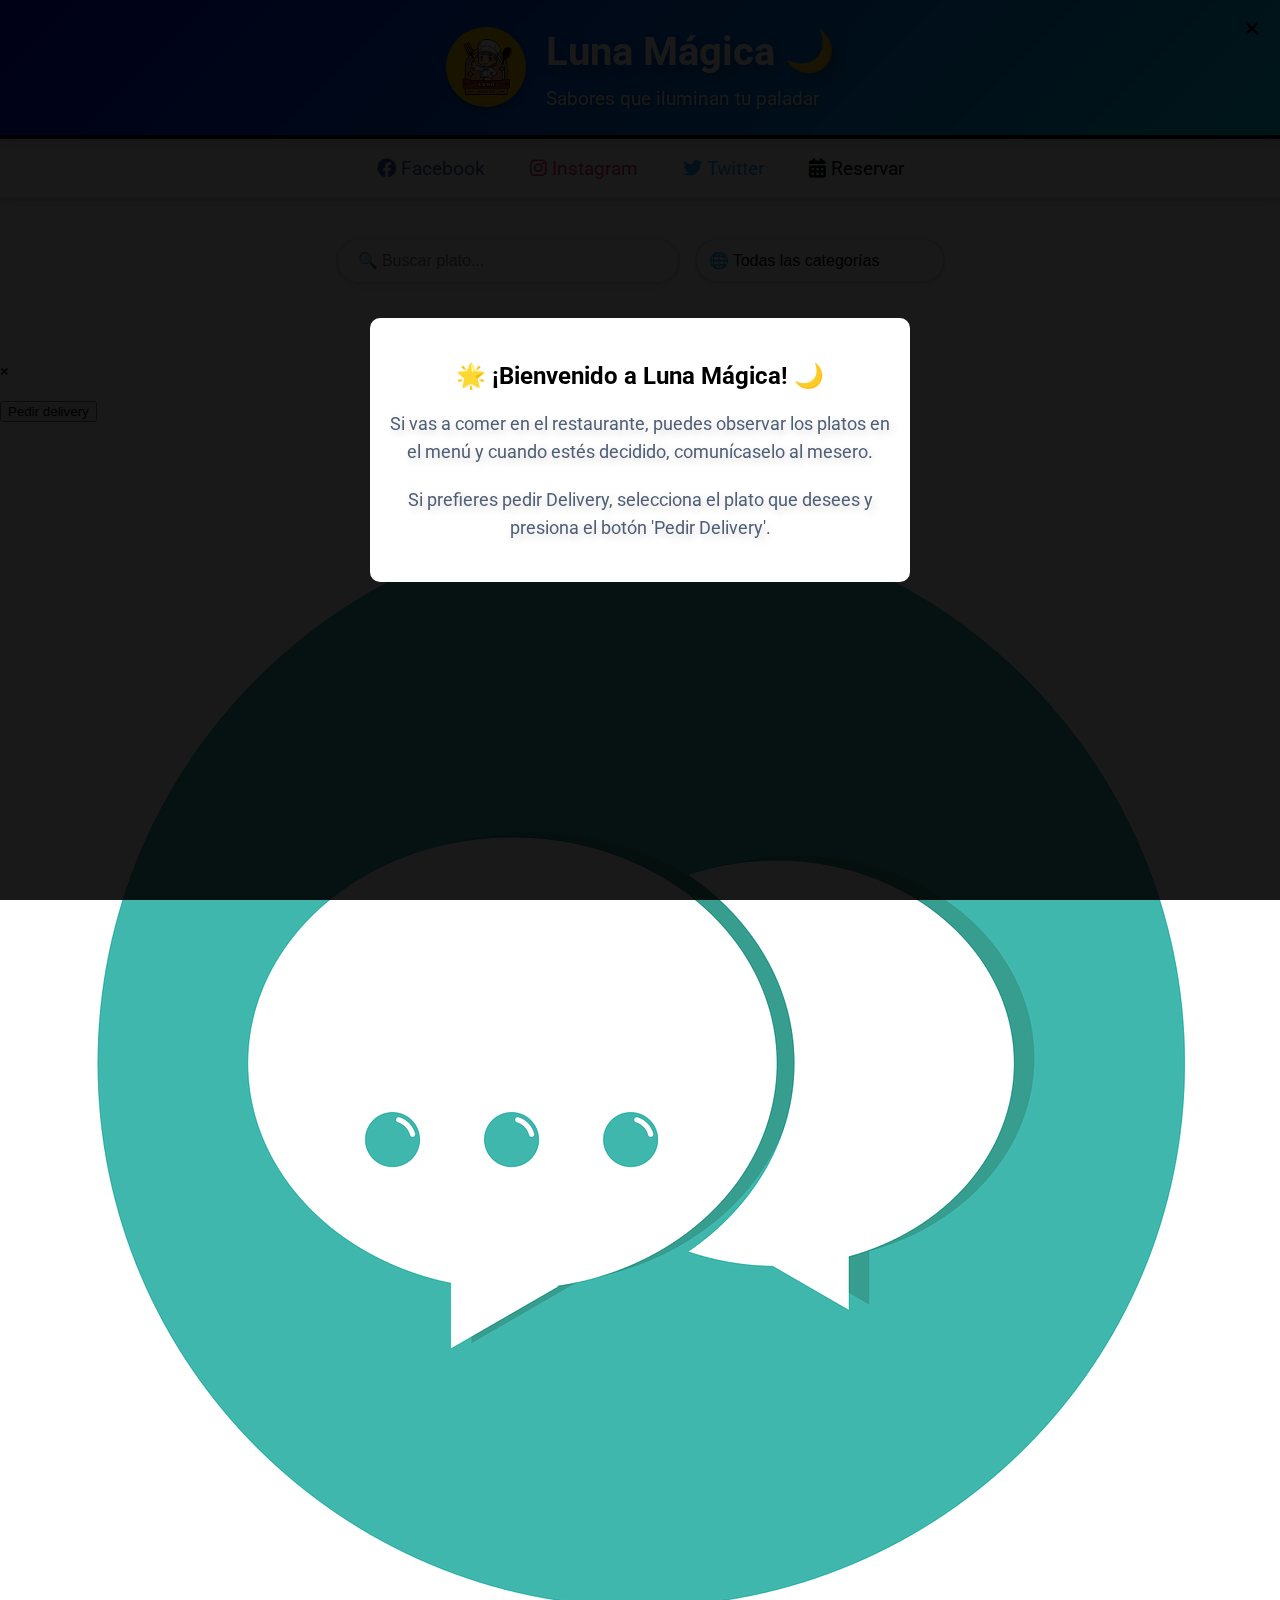
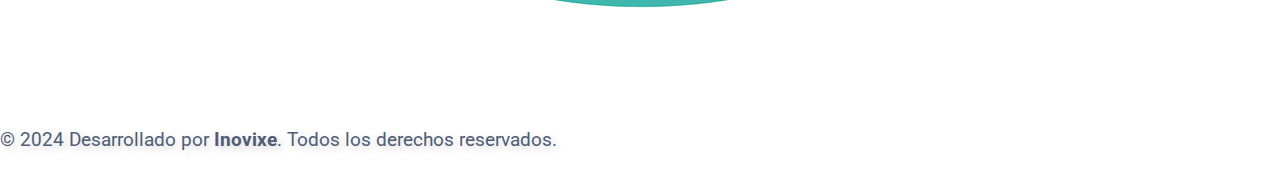
==== menu-delivery.html @ 4229c0de "Update menu-delivery.html" ====
<!DOCTYPE html>
<html lang="es">

<head>
    <meta charset="UTF-8">
    <meta name="viewport" content="width=device-width, initial-scale=1.0">
    <title>Menú del Restaurant</title>
    <link rel="stylesheet" href="styles.css">
    <link rel="icon" href="Imagenes/Red and Yellow Catering Flat Illustrative Food Place Logo (1).png" type="image/x-icon">
    <script src="https://cdn.jsdelivr.net/npm/tsparticles@2.0.0/tsparticles.bundle.min.js"></script>
    <link href="https://fonts.googleapis.com/css2?family=Roboto:wght@400;500;600;700&display=swap" rel="stylesheet">
    <link rel="stylesheet" href="https://cdnjs.cloudflare.com/ajax/libs/font-awesome/6.0.0-beta3/css/all.min.css">
    <meta http-equiv="Content-Language" content="es">

    <style>
        /* Estilos para el nuevo modal de bienvenida */
        #welcomeModal {
            display: none; /* Inicialmente oculto */
            position: fixed;
            top: 0;
            left: 0;
            width: 100%;
            height: 100%;
            background-color: rgba(0, 0, 0, 0.5); /* Fondo semitransparente */
            justify-content: center;
            align-items: center;
            z-index: 10000; /* Un valor alto para asegurarse de que no interfiera con otros modales */
        }

        .welcome-modal-content {
            background-color: white;
            padding: 20px;
            border-radius: 10px;
            text-align: center;
            width: 80%;
            max-width: 500px;
        }

        .welcome-modal-content h3 {
            font-size: 1.5em;
            margin-bottom: 20px;
        }

        .welcome-modal-content p {
            font-size: 1.1em;
        }

        .close-welcome-modal {
            font-size: 30px;
            cursor: pointer;
            position: absolute;
            top: 10px;
            right: 20px;
        }
    </style>
</head>

<body>

    <div id="loading-container" class="loading-container">
        <img src="Imagenes/Red and Yellow Catering Flat Illustrative Food Place Logo (1).png" alt="Cargando..." class="loading-logo">
        <p>Cargando el menú...</p>
    </div>
    
    <header class="header">
        <div class="header-content">
            <img src="Imagenes/Red and Yellow Catering Flat Illustrative Food Place Logo (1).png" alt="Logo Luna Mágica" class="logo">
            <div class="header-text">
                <h1>Luna Mágica 🌙</h1>
                <p>Sabores que iluminan tu paladar</p>
            </div>
        </div>
    </header>

    <nav class="menu">
        <div class="menu-links">
            <a href="#" target="_blank" class="facebook"><i class="fab fa-facebook"></i> Facebook</a>
            <a href="#" target="_blank" class="instagram"><i class="fab fa-instagram"></i> Instagram</a>
            <a href="#" target="_blank" class="twitter"><i class="fab fa-twitter"></i> Twitter</a>
            <a href="reserva.html" class="reserve"><i class="fas fa-calendar-alt"></i> Reservar</a>
        </div>
    </nav>

    <main>
        <section class="menu-container">
            <div class="filter-container">
                <input type="text" id="search" placeholder="🔍 Buscar plato..." class="search-box">
                <select id="category-filter-select" class="category-filter">
                    <option value="">🌐 Todas las categorías</option>
                    <option value="Entradas">🥗 Entradas</option>
                    <option value="Platos principales">🍝 Platos principales</option>
                    <option value="Postres">🍰 Postres</option>
                    <option value="Bebidas">🥤 Bebidas</option>
                </select>
            </div>
            <section id="menu" class="menu-items"></section>
        </section>
    </main>

    <!-- Modal de bienvenida (nuevo) -->
    <div id="welcomeModal" class="modal">
        <div class="welcome-modal-content">
            <span class="close-welcome-modal" id="close-welcome-modal">&times;</span>
            <h3>🌟 ¡Bienvenido a Luna Mágica! 🌙</h3>
            <p>Si vas a comer en el restaurante, puedes observar los platos en el menú y cuando estés decidido, comunícaselo al mesero.</p>
            <p>Si prefieres pedir Delivery, selecciona el plato que desees y presiona el botón 'Pedir Delivery'.</p>
        </div>
    </div>

    <div id="myModal" class="modal">
        <div class="modal-content">
            <span class="close">&times;</span>
            <img id="modal-img" src="" alt="">
            <h3 id="modal-title"></h3>
            <p id="modal-description"></p>
            <button id="orderButton" class="order-button">Pedir delivery</button>
        </div>
    </div>

    <div class="chat-btn" id="chat-btn" onclick="toggleChat()">
        <img src="Imagenes/chat-2389223_1280.png" alt="Chat" />
    </div>

    <div class="chat-container" id="chat-container" style="display: none;">
        <button class="close-btn" onclick="toggleChat()">X</button>
        <div class="chat-box" id="chat-box"></div>
        <div class="input-box">
            <input type="text" id="user-input" placeholder="Escribe un mensaje..." onkeydown="if(event.key === 'Enter'){sendMessage()}">
            <button onclick="sendMessage()">
                <i class="fas fa-paper-plane"></i>
            </button>
        </div>
    </div>

    <script>
        // Mostrar el modal de bienvenida después de que la página haya cargado
        window.onload = function() {
            const welcomeModal = document.getElementById("welcomeModal");
            const closeModal = document.getElementById("close-welcome-modal");

            // Mostrar el modal de bienvenida al cargar la página
            welcomeModal.style.display = "flex"; // Usamos 'flex' para centrarlo

            // Cerrar el modal cuando se hace clic en la X
            closeModal.onclick = function() {
                welcomeModal.style.display = "none";
            }

            // Cerrar el modal si se hace clic fuera del contenido
            window.onclick = function(event) {
                if (event.target === welcomeModal) {
                    welcomeModal.style.display = "none";
                }
            }
        };
    </script>

    <script src="menu.js" type="module"></script>
    <script src="script.js"></script>

    <footer class="footer-bottom">
        <p>© 2024 Desarrollado por <strong>Inovixe</strong>. Todos los derechos reservados.
            <a href="LICENSE.txt"></a>
        </p>
    </footer>
</body>

</html>
---- styles.css ----
/* Estilo general */
body {
  font-family: 'Roboto', sans-serif;
  margin: 0;
  padding: 0;
  background-color: #ffffff;
  color: rgb(0, 0, 0);
}


  
  /* Animaciones */
  @keyframes spin {
    0% { transform: rotate(0deg); }
    100% { transform: rotate(360deg); }
  }
  
  @keyframes fadeIn {
    from {
      opacity: 0;
    }
    to {
      opacity: 1;
    }
  }
  
  /* Estilo del contenedor del loader */
  .loading-container {
    position: fixed;
    top: 0;
    left: 0;
    right: 0;
    bottom: 0;
    display: flex;
    justify-content: center;
    align-items: center;
    background-color: rgba(0, 0, 0, 0.8);  
    z-index: 9999;  
    flex-direction: column;
  }
  
  .loading-logo {
    width: 100px;  
    height: auto;
    margin-bottom: 15px;
    animation: spin 2s infinite linear;  
  }
  
  .loading-container p {
    font-size: 18px;
    color: rgb(0, 0, 0);
    font-weight: bold;
    text-align: center;
  }
  
  #welcome-container {
    max-width: 900px;
    margin: 50px auto;
    padding: 30px;
    background-color: #ffffff;
    border-radius: 12px;
    box-shadow: 0 30px 70px rgba(0, 0, 0, 0.3); /* Sombra intensa */
    text-align: center;
    position: relative;
    background: linear-gradient(145deg, #ffffff, #f9f9f9);
    opacity: 0;
    transform: rotateY(90deg) translateZ(-500px); /* Empieza fuera de la vista, girado */
    animation: fadeInUp 1s ease-out forwards; /* Animaci�n de entrada */
  }
  
  /* Estilo para la descripci�n del negocio */
  .business-description {
    font-size: 1.1em; /* Tama�o de texto adecuado */
    color: #34495e; /* Color de texto que contraste bien con el fondo */
    margin-bottom: 20px; /* Espaciado inferior para que no se junte con el siguiente contenido */
    text-align: center; /* Centrar la descripci�n */
    line-height: 1.5; /* Mejor legibilidad */
    text-shadow: 2px 2px 8px rgba(0, 0, 0, 0.1); /* Sombra suave para el texto */
  }



/* Estilo para títulos dentro del contenedor de bienvenida */
#welcome-container h2 {
  font-size: 2.5rem; /* Tamaño de fuente más grande para títulos */
  color: #2980b9; /* Un color vibrante que contraste */
  margin-bottom: 20px;
  text-transform: uppercase; /* Para un toque de estilo moderno */
  font-weight: 600;
  letter-spacing: 2px; /* Aumenta el espaciado entre letras */
  text-shadow: 3px 3px 6px rgba(0, 0, 0, 0.15); /* Sombra suave para un toque elegante */
}

/* Agregar un efecto de hover sutil al contenedor de bienvenida */
#welcome-container:hover {
  transform: scale(1.05); /* Efecto de expansión al pasar el ratón */
  box-shadow: 0 40px 80px rgba(0, 0, 0, 0.2); /* Aumenta la sombra al pasar el ratón */
  transition: transform 0.3s ease, box-shadow 0.3s ease; /* Transición suave */
}

  
  
  /* Animaci�n de entrada con giro desde atr�s hacia adelante */
  @keyframes fadeInUp {
    0% {
        opacity: 0;
        transform: rotateY(90deg) translateZ(-500px); /* Empieza hacia atr�s y desplazado */
    }
    100% {
        opacity: 1;
        transform: rotateY(0) translateZ(0); /* Termina en la posici�n normal */
    }
  }
  
  h1, p {
      font-size: 1.2em;
      line-height: 1.6;
      color: #4f5d75;
      margin-bottom: 20px;
      text-shadow: 3px 3px 10px rgba(0, 0, 0, 0.2); /* Sombra mucho m�s marcada para los textos */
  }
  
  h1 {
      font-size: 2.5em;
      color: #2c3e50;
      text-shadow: 5px 5px 15px rgba(0, 0, 0, 0.4); /* Sombra mucho m�s intensa para el t�tulo */
  }
  
  p {
      font-size: 1.2em;
  }
  
  /* Estilos para los botones */
  .button-container {
      margin-top: 30px;
      display: flex;
      justify-content: center;
      gap: 25px;
  }
  
  .welcome-button {
      text-decoration: none;
      padding: 15px 30px;
      font-size: 1.2em;
      color: #fff;
      background-color: #001bb7;
      border-radius: 50px;
      transition: transform 0.3s ease, background-color 0.3s ease, box-shadow 0.3s ease;
      box-shadow: 0 15px 30px rgb(0, 0, 0); /* Sombra fuerte para los botones */
      font-weight: bold;
      position: relative;
  }
  
  .welcome-button:hover {
      background-color: #000000;
      transform: translateY(-6px);
      box-shadow: 0 25px 60px rgba(0, 0, 0, 0.5); /* Sombra m�s profunda y difusa al hacer hover */
  }
  
  .welcome-button:active {
      transform: translateY(3px); /* Efecto de presi�n al hacer clic */
      box-shadow: 0 12px 30px rgba(0, 0, 0, 0.4);
  }
  
  /* Descripci�n de los botones */
  .button-description {
      margin-top: 40px;
      background-color: #ecf0f1;
      padding: 20px;
      border-radius: 12px;
      font-size: 1.05em;
      color: #616161;
      text-shadow: 2px 2px 8px rgba(0, 0, 0, 0.1); /* Sombra m�s intensa en la descripci�n */
  }
  
  .button-description strong {
      color: #f39c12;
  }
  
  /* Estilos responsivos para dispositivos m�viles */
  @media (max-width: 768px) {
    #welcome-container {
        max-width: 85%; /* Reducir el ancho del contenedor en dispositivos m�viles */
    }
  
    h1 {
        font-size: 1.6em !important; /* Reducir el tama�o del t�tulo en dispositivos peque�os */
    }
  
    p {
        font-size: 0.9em !important;
    }
  
    .button-container {
        flex-direction: column;
        align-items: center;
        gap: 15px;
    }
  
    .welcome-button {
        width: 90%;
        padding: 12px;
        font-size: 1em;
    }
  
    .button-description {
        font-size: 0.85em !important;
        padding: 15px;
    }
  
    .button-description p {
        font-size: 0.9em !important;
    }
  
    .button-description strong {
        font-size: 1em !important;
    }
  
    .admin-button {
        font-size: 1.2em;
        padding: 10px 20px;
    }
  }
  
        
/* Estilo para el menú */
.menu {
  background-color: #ffffff;
  border-bottom: 2px solid #ccc;
  padding: 10px 20px;
  box-shadow: 0 4px 10px rgba(0, 0, 0, 0.1);
}

.menu-links {
  display: flex;
  justify-content: center;
  gap: 15px; /* Espacio reducido entre los elementos */
  font-size: 1.2rem;
  flex-wrap: nowrap; /* Asegura que todos los elementos se mantengan en una fila */
  align-items: center;
}

.menu-links a {
  text-decoration: none;
  padding: 8px 15px;  /* Reducción del padding */
  border-radius: 30px;
  transition: all 0.3s ease;
  white-space: nowrap;
}

/* Colores para los enlaces de redes sociales */
.menu-links a.facebook {
  color: #3b5998; /* Azul de Facebook */
}

.menu-links a.instagram {
  color: #E1306C; /* Rosa morado de Instagram */
}

.menu-links a.twitter {
  color: #1DA1F2; /* Azul de Twitter */
}

/* Color para el enlace de Reservar */
.menu-links a.reserve {
  color: #000000; /* Negro para Reservar */
}

/* Efecto hover y active con duración */
.menu-links a {
  transition: background 0.3s ease, color 0.3s ease;
}

.menu-links a:active {
  background-color: #000000;
  color: #ffffff;
  animation: resetLinkEffect 2s forwards;
}

@keyframes resetLinkEffect {
  0% {
    background-color: #000000;
    color: #ffffff;
  }
  100% {
    background-color: initial;
    color: initial;
  }
}


/* Media Query para pantallas pequeñas */
@media screen and (max-width: 768px) {
  .menu-links {
    gap: 5px; /* Espacio aún más pequeño entre los elementos */
    font-size: 0.9rem; /* Reducción de tamaño de fuente */
    justify-content: space-evenly; /* Asegura que los elementos tengan espacio uniforme */
  }

  .menu-links a {
    padding: 5px 10px; /* Menos padding en pantallas pequeñas */
    font-size: 0.8rem; /* Aumento de la reducción del tamaño de fuente */
  }
}

/* Encabezado rediseñado */
.header {
  display: flex;
  justify-content: center;
  align-items: center;
  padding: 20px;
  background: linear-gradient(135deg, #0008ea, #00d9ff);
  border-bottom: 4px solid #000000;
  box-shadow: 0 4px 15px rgba(0, 0, 0, 0.2);
  position: sticky;
  top: 0;
  z-index: 1000;
}

.header-content {
  display: flex;
  align-items: center;
  gap: 20px;
}

.logo {
  width: 80px;
  height: 80px;
  border-radius: 50%;
  box-shadow: 0 4px 10px rgba(0, 0, 0, 0.3);
}

.header-text h1 {
  font-size: 2.5rem;
  color: #ffffff;
  font-weight: 700;
  margin: 0;
}

.header-text p {
  color: #ffffff;
  font-size: 1.2rem;
  margin: 0;
  text-shadow: 1px 1px 3px rgba(0, 0, 0, 0.5);
}

/* Estilo para el contenedor del menú */
.menu-container {
  padding: 8px 20px;
  display: flex;
  flex-direction: column;
  gap: 8px;
}

.filter-container {
  display: flex;
  justify-content: center;
  gap: 20px;
}

.search-box, .category-filter {
  padding: 10px 15px;
  font-size: 1rem;
  border-radius: 25px;
  border: 2px solid #ccc;
  transition: all 0.3s ease;
}

.search-box:hover, .category-filter:hover {
  border-color: #6c5ce7;
}

.search-box:focus, .category-filter:focus {
  outline: none;
  border-color: #6c5ce7;
  box-shadow: 0 0 10px rgba(108, 92, 237, 0.5);
}

/* Estilo para los ítems del menú */
.menu-items {
  display: flex;
  flex-wrap: wrap;
  justify-content: center;
  gap: 20px;
  margin-top: 20px;
}

.menu-item {
  background-color: #ffffff;
  box-shadow: 0 4px 10px rgba(0, 0, 0, 0.1);
  border-radius: 10px;
  padding: 20px;
  text-align: center;
  width: 100%;
  max-width: 300px;
}

/* Media Query para pantallas pequeñas */
@media screen and (max-width: 768px) {
  .filter-container {
    flex-direction: column;
    gap: 10px;
  }

  .search-box, .category-filter {
    width: 90%;
    padding: 8px 12px;
    font-size: 0.9rem;
  }
}

@media screen and (max-width: 600px) {
  .header {
    padding: 15px;
  }

  .logo {
    width: 60px;
    height: 60px;
  }

  .header-text h1 {
    font-size: 2rem;
  }

  .header-text p {
    font-size: 1rem;
  }

  .search-box, .category-filter {
    width: 100%;
    padding: 7px 10px;
    font-size: 0.85rem;
  }
}


    
/* Estilo de la sección del menú */
.menu-section {
  width: 100vw; /* Asegura que ocupe todo el ancho del viewport */
  padding: 60px 30px;
  background: linear-gradient(135deg, #0008ea, #00d9ff);
  border-bottom: 4px solid #000000; /* Línea de color en lugar de la sombra */
  box-sizing: border-box;
  border-radius: 0px;
  transition: all 0.4s ease-in-out;
  overflow: hidden;
  animation: fadeIn 1s ease-out;
  position: relative;
  z-index: 10;
  text-align: center;
  margin-top: 0;
  margin-left: 0;
  margin-right: 0; /* Elimina los márgenes para abarcar todo el ancho */
}

/* Estilo para el t�tulo dentro de .menu-section */
.menu-section h2 {
  font-size: 2.5rem;
  color: #000000 !important;
  margin: 0;
  font-weight: 600;
  text-shadow: 2px 2px 5px rgba(0, 0, 0, 0.903);
}

/* Media query para pantallas más grandes (computadoras) */
@media (min-width: 768px) {
  #menu {
    display: grid; /* Usamos grid en lugar de flexbox */
    grid-template-columns: repeat(3, 1fr); /* 3 elementos por fila */
    gap: 20px; /* Espacio entre los ítems */
  }

  .menu-item {
    width: 100%; /* Los items ocupan todo el ancho disponible dentro de cada celda */
    display: block; /* Hace que cada item sea independiente */
    text-align: center;
    padding: 15px;
  }
}

     
    /* Contenedor de part�culas (fondo din�mico) */
    #particles-js {
      position: fixed;
      top: 0;
      left: 0;
      width: 100%;
      height: 100%;
      z-index: -1;
    }
    
/* Contenedor del filtro */
.filter-container {
  display: flex;
  justify-content: center;
  align-items: center;
  gap: 15px;
  margin-top: 30px;
  flex-wrap: wrap;
}

/* Contenedor del input de búsqueda con icono */
.search-wrapper {
  position: relative;
}

.search-box {
  padding: 12px 40px 12px 20px;
  font-size: 1rem;
  border-radius: 30px;
  border: 2px solid #ddd;
  width: 280px;
  background-color: #fff;
  transition: all 0.3s ease;
  box-shadow: 0 4px 10px rgba(0, 0, 0, 0.1);
}

.search-box:focus {
  outline: none;
  border-color: #6c5ce7;
  box-shadow: 0 0 10px rgba(108, 92, 237, 0.4);
}

.search-icon {
  position: absolute;
  right: 15px;
  top: 50%;
  transform: translateY(-50%);
  color: #6c5ce7;
  font-size: 1.2rem;
  cursor: pointer;
}

/* Estilo para el select con contenedor */
.select-wrapper {
  position: relative;
}

.category-filter {
  padding: 12px 40px 12px 12px;
  font-size: 1rem;
  border-radius: 30px;
  border: 2px solid #ddd;
  background-color: #fff;
  width: 250px;
  transition: all 0.3s ease;
  box-shadow: 0 4px 10px rgba(0, 0, 0, 0.1);
  appearance: none; /* Oculta la flecha nativa */
  cursor: pointer;
}

/* Añadir icono de dropdown (flecha hacia abajo) en la esquina derecha */
.category-filter::after {
  content: "▼";
  font-size: 1rem;
  color: #6c5ce7;
  position: absolute;
  right: 15px;
  top: 50%;
  transform: translateY(-50%);
  pointer-events: none;
}

.category-filter:hover,
.search-box:hover {
  border-color: #6c5ce7;
}

.category-filter:focus {
  outline: none;
  border-color: #6c5ce7;
  box-shadow: 0 0 10px rgba(108, 92, 237, 0.4);
}

/* Responsividad */
@media (max-width: 600px) {
  .filter-container {
    flex-direction: column;
  }

  .search-box,
  .category-filter {
    width: 90%;
  }
}



    /* Estilo para el contenedor principal de la secci�n del men� */
    .container {
      display: flex;
      flex-wrap: wrap;
      justify-content: center;
      padding: 20px;
    }
     

    
/* Contenedor principal de los items del menú */
.menu-item {
  background-color: #fff;
  box-shadow: 0 4px 12px #0085e3;
  border-radius: 10px;
  margin: 10px;
  padding: 15px;
  width: 100%;
  max-width: 300px;
  box-sizing: border-box;
  display: grid;
  grid-template-rows: auto 1fr auto;
  align-items: start;
  text-align: center;
  position: relative;
  font-family: 'Roboto', sans-serif;
  aspect-ratio: 1 / 1;
  border: 2px solid #000000;
}

  /* Asegurar que los contenedores se ajusten bien en pantallas grandes */
  @media screen and (min-width: 1024px) {
    /* Ajuste del ancho de cada contenedor y margen entre columnas */
    .menu-item {
      width: calc(33.33% - 60px);  /* Reducir el tamaño para permitir más separación */
      margin: 10px 30px;  /* Separar los items con 30px de margen horizontal */
    }
    
    /* Contenedor principal para los elementos de menú */
    .menu-container {
      display: flex;
      flex-wrap: wrap;   /* Para permitir el salto de línea y la alineación adecuada */
      justify-content: space-between;  /* Espacio uniforme entre columnas */
      gap: 50px 50px;   /* Aumentar el espacio entre las columnas */
    }
  }
  
  


 






/* Efecto de movimiento flotante */
@keyframes floating {
  0% {
    transform: translateY(0);
  }
  50% {
    transform: translateY(-10px);
  }
  100% {
    transform: translateY(0);
  }
}

h2 {
  font-family: 'Roboto', sans-serif;
  font-size: 2rem;
  color: rgb(0, 0, 0);
  animation: floating 2s ease-in-out infinite; /* Aplica la animación */
}


/* Imagen dentro del item del menú */
.menu-item img {
  width: 100%;
  height: auto;
  aspect-ratio: 1 / 1;
  object-fit: cover;
  border-radius: 10px;
  margin-bottom: 5px;
  box-shadow: 0 10px 30px rgba(0, 0, 0, 0.15);
  align-self: start;
}

/* Efecto hover en la imagen */
.menu-item:hover img {
  transform: scale(1.05);
}

/* Estilo para el nombre del plato */
.menu-item h5 {
  margin-bottom: 3px;
  font-size: 1.2rem;
  font-weight: bold;
  overflow: hidden;
  text-overflow: ellipsis;
  white-space: nowrap;
}

/* Estilo para el precio del plato (verde oscuro) */
.menu-item p {
  margin-top: 5px; 
  font-size: 1rem;
  color: #006400; 
}

/* Estilo y efecto hover para los botones */
.menu-item .pedido-button,
.read-more-button {
  font-size: 0.8rem;
  font-weight: bold;
  padding: 6px 12px;
  border-radius: 5px;
  cursor: pointer;
  width: 100%;
  transition: background-color 0.3s ease;
}

.menu-item .pedido-button {
  background-color: #00b60c;
  color: white;
  border: none;
}
 


.read-more-button {
  background-color: #007bff;
  color: white;
  border: none;
  margin-bottom: 10px;
}

.read-more-button:hover {
  background-color: #0056b3;
}


/* Media queries */

/* Para pantallas pequeñas (móviles) */
@media (max-width: 480px) {
  .menu-item h5 {
    font-size: 1rem;
    margin-bottom: 10px;
  }

  .menu-item p {
    font-size: 1rem;
    margin-top: 10px;
  }

  
  

  .menu-section h2 {
    font-size: 30px;
    margin: 20px;
    padding: 0;
  }

  
/* Ajustar filtros a columna en pantallas pequeñas */
.filter-container {
  flex-direction: column;
  gap: 10px;  /* Reducir el espacio entre los elementos */
}

#search, #category-filter-select {
  width: 100%;
  font-size: 16px;  /* Reducir el tamaño de la fuente */
  padding: 10px 12px;  /* Reducir el relleno */
}


/* Para pantallas medianas (tabletas y computadoras de escritorio) */
@media (min-width: 768px) {
  /* Diseño de menú */
  #menu {
    display: flex;
    flex-wrap: wrap;
    justify-content: space-between;
  }

  .menu-item {
    width: calc(48% - 10px);
    margin: 10px 0;
  }

  /* Estilos para el encabezado dentro del .menu-item */
  .menu-item h3 {
    font-size: 0.8em;
    color: black;
    white-space: nowrap;
    overflow: hidden;
    text-overflow: ellipsis;
  }

  /* Botones ajustados */
  .menu-item button {
    font-size: 0.75rem;
    padding: 6px;
    margin-top: 5px;
    align-self: end;
  }
}

/* Media query para pantallas más pequeñas */
@media (max-width: 768px) {
  #menu {
    display: flex;
    flex-wrap: wrap;
    justify-content: space-between;
  }

  .menu-item {
    width: calc(48% - 10px); /* Ajuste de la proporción de los ítems */
    margin: 10px 0;
    display: grid;
    grid-template-rows: auto 1fr auto;
    align-items: start;
    text-align: center;
  }

  /* Estilo para el encabezado h3 dentro del .menu-item */
  .menu-item h3 {
    white-space: nowrap;
    overflow: hidden;
    text-overflow: ellipsis;
    max-width: 100%;
    display: block;
    font-size: 0.8em;
    color: black; /* Cambiar el color del texto a negro */
  }

  .menu-item img {
    width: 100%;
    height: auto;
    aspect-ratio: 1 / 1;
    object-fit: cover;
    align-self: start;
    margin-bottom: 5px;
  }

  .menu-item p {
    font-size: 1rem;
    margin-bottom: 5px;
  }

  .menu-item button {
    font-size: 0.75rem;
    padding: 6px;
    margin-top: 5px;
    align-self: end;
  }
}


      /* Reset básico para márgenes y padding */
      * {
        margin: 0;
        padding: 0;
        box-sizing: border-box;
      }
      
    
    
/* Estilos mejorados para el modal */
.modal {
  display: none;
  position: fixed;
  z-index: 1050;
  left: 0;
  top: 50%;
  transform: translateY(-50%);
  width: 100%;
  height: 100%;
  background-color: rgba(0, 0, 0, 0.6);
  padding-top: 40px;
  opacity: 0;
  animation: modalFadeIn 0.5s forwards;
}

/* Fondo oscuro detrás del modal */
.modal-overlay {
  position: fixed;
  top: 0;
  left: 0;
  width: 100%;
  height: 100%;
  background-color: rgba(0, 0, 0, 0.8);
  z-index: 1040;
}

/* Animación de entrada y salida */
@keyframes modalFadeIn {
  0% {
    opacity: 0;
    transform: translateY(-30%);
  }
  100% {
    opacity: 1;
    transform: translateY(-50%);
  }
}

@keyframes modalFadeOut {
  0% {
    opacity: 1;
    transform: translateY(-50%);
  }
  100% {
    opacity: 0;
    transform: translateY(-30%);
  }
}

.modal-content {
  background-color: #ffffff;
  margin: 0 auto;
  padding: 25px;
  border-radius: 12px;
  text-align: center;
  position: relative;
  width: 80%;
  max-width: 600px;
  box-shadow: 0 10px 30px rgba(0, 0, 0, 0.3);
  overflow: hidden;
  animation: scaleIn 0.3s ease-out;
}

@keyframes scaleIn {
  from {
    transform: scale(0.8);
    opacity: 0;
  }
  to {
    transform: scale(1);
    opacity: 1;
  }
}

@keyframes scaleOut {
  from {
    transform: scale(1);
    opacity: 1;
  }
  to {
    transform: scale(0.8);
    opacity: 0;
  }
}

/* Botón de cierre con mejor diseño */
.close {
  position: absolute;
  top: 10px;
  right: 10px;
  width: 32px;
  height: 32px;
  background-color: #ff5e57;
  color: white;
  font-size: 22px;
  font-weight: bold;
  border: none;
  border-radius: 50%;
  display: flex;
  justify-content: center;
  align-items: center;
  cursor: pointer;
  box-shadow: 0 4px 8px rgba(0, 0, 0, 0.2);
  transition: transform 0.3s ease, background-color 0.3s ease;
}

.close:hover {
  background-color: #ff3b30;
  transform: scale(1.1);
}

.modal img {
  width: 100%;
  max-width: 300px;
  border-radius: 12px;
  margin-bottom: 20px;
}

.modal h3 {
  margin-top: 0;
  font-size: 1.4rem;
  color: black;
  margin-bottom: 10px;
}

.modal p {
  font-size: 1rem;
  color: #555;
  margin-bottom: 15px;
}

/* Botón de acción mejorado */
.order-button {
  background: linear-gradient(135deg, #28a745, #218838);
  color: white;
  font-size: 1rem;
  font-weight: bold;
  padding: 12px 20px;
  border: none;
  border-radius: 8px;
  cursor: pointer;
  width: 100%;
  transition: all 0.3s ease;
}

.order-button:hover {
  background: linear-gradient(135deg, #218838, #1e7e34);
  transform: scale(1.05);
  box-shadow: 0 6px 12px rgba(0, 0, 0, 0.2);
}

/* Estilos para dispositivos móviles */
@media (max-width: 768px) {
  .modal {
    padding-top: 60px;
    transform: translateY(-50%);
  }
  .modal-content {
    padding: 20px;
    width: 90%;
  }
  .order-button {
    padding: 10px 18px;
    font-size: 0.9rem;
    margin-top: 10px;
  }
  .modal img {
    max-width: 250px;
  }
  .modal h3 {
    font-size: 1.3rem;
  }
  .modal p {
    font-size: 1rem;
  }
}


/* Botón flotante que abre el chat */
.chat-btn {
  position: fixed;
  bottom: 20px;
  right: 20px;
  width: 60px;
  height: 60px;
  background: linear-gradient(135deg, #007acc, #005bb5);
  border-radius: 50%;
  box-shadow: 0 6px 12px rgba(0, 0, 0, 0.3);
  cursor: pointer;
  z-index: 15;
  display: flex;
  justify-content: center;
  align-items: center;
  transition: transform 0.3s ease, box-shadow 0.3s ease;
}

.chat-btn img {
  width: 100%;
  height: 100%;
  object-fit: cover;
  border-radius: 50%;
  transition: transform 0.3s ease;
}

.chat-btn:hover {
  transform: scale(1.15);
  box-shadow: 0 8px 16px rgba(0, 0, 0, 0.3);
}

.chat-btn:hover img {
  transform: scale(1.05);
}

/* Botón de cerrar */
.close-btn {
  position: absolute;
  top: 12px;
  right: 12px;
  font-size: 18px;
  color: white;
  background: linear-gradient(135deg, #ff5e57, #d63031);
  border: none;
  border-radius: 50%;
  width: 36px;
  height: 36px;
  display: flex;
  justify-content: center;
  align-items: center;
  cursor: pointer;
  box-shadow: 0 4px 10px rgba(0, 0, 0, 0.2);
  transition: all 0.3s ease;
}

.close-btn:hover {
  background: #ff3b30;
  transform: scale(1.1);
}

.close-btn:active {
  transform: scale(0.95);
}

/* Contenedor general del chat */
.chat-container {
  display: none;
  position: fixed;
  bottom: 20px;
  right: 20px;
  width: 360px;
  height: 500px;
  background: white;
  border-radius: 16px;
  box-shadow: 0 10px 25px rgba(0, 0, 0, 0.3);
  overflow: hidden;
  display: flex;
  flex-direction: column;
  animation: fadeIn 0.3s ease-in-out;
}

@keyframes fadeIn {
  from { opacity: 0; transform: translateY(20px); }
  to { opacity: 1; transform: translateY(0); }
}

/* Contenedor de los mensajes */
.chat-box {
  flex: 1;
  padding: 15px;
  background: #f5f5f5;
  overflow-y: auto;
  border-radius: 12px;
  display: flex;
  flex-direction: column;
  gap: 10px;
}

.message {
  padding: 12px;
  border-radius: 12px;
  font-size: 15px;
  line-height: 1.5;
  word-wrap: break-word;
  max-width: 80%;
  box-shadow: 0 2px 8px rgba(0, 0, 0, 0.1);
}

.bot-message {
  background: linear-gradient(135deg, #e3f2fd, #bbdefb);
  color: #202124;
  align-self: flex-start;
}

.user-message {
  background: linear-gradient(135deg, #0066cc, #004ba0);
  color: white;
  align-self: flex-end;
}

/* Contenedor de los botones de opciones */
.options-container {
  display: flex;
  flex-direction: column;
  margin-top: 10px;
  gap: 8px;
}

/* Estilo para los botones de opciones */
.option-button {
  background: linear-gradient(135deg, #e0f7fa, #80deea);
  color: #00796b;
  border: none;
  padding: 12px;
  border-radius: 8px;
  cursor: pointer;
  font-size: 14px;
  text-align: center;
  box-shadow: 0 4px 8px rgba(0, 0, 0, 0.1);
  transition: background 0.3s ease, transform 0.2s ease;
}
.option-button {
  transition: background 0.3s ease, transform 0.2s ease;
}

.option-button:active {
  background: linear-gradient(135deg, #00796b, #004d40);
  color: #ffffff;
  transform: translateY(-2px);
  animation: resetEffect 2s forwards;
}

@keyframes resetEffect {
  0% {
    background: linear-gradient(135deg, #00796b, #004d40);
    color: #ffffff;
    transform: translateY(-2px);
  }
  100% {
    background: initial;
    color: initial;
    transform: translateY(0);
  }
}



/* Caja de entrada del usuario */
.input-box {
  display: flex;
  align-items: center;
  margin-top: 10px;
  width: 100%;
  gap: 10px;
  padding: 10px;
  background: white;
}

#user-input {
  flex-grow: 1;
  padding: 12px;
  border-radius: 20px;
  border: 1px solid #cccccc;
  font-size: 15px;
  background: #ffffff;
  box-shadow: inset 0 2px 4px rgba(0, 0, 0, 0.05);
}

#send-btn {
  background: linear-gradient(135deg, #0066cc, #004ba0);
  color: white;
  width: 44px;
  height: 44px;
  border: none;
  border-radius: 50%;
  cursor: pointer;
  font-size: 18px;
  display: flex;
  justify-content: center;
  align-items: center;
  box-shadow: 0 4px 10px rgba(0, 0, 0, 0.1);
  transition: background 0.3s ease, transform 0.2s ease;
}

#send-btn:hover {
  background: #0056b3;
  transform: scale(1.1);
}

@media (max-width: 768px) {
  .chat-container {
    width: 90%;
    height: 400px;
    padding: 16px;
  }

  .close-btn {
    top: 8px;
    right: 8px;
    font-size: 16px;
    width: 28px;
    height: 28px;
  }

  #send-btn {
    width: 40px;
    height: 40px;
    font-size: 16px;
  }

  .chat-box {
    padding: 10px;
  }
}



  
/* Estilo del contenedor del formulario */
.order-form {
  max-width: 400px;  
  margin: 40px auto;  
  padding: 25px;
  background-color: #ffffff;
  border-radius: 15px;
  box-shadow: 0 6px 20px rgba(0, 0, 0, 0.15);
  transition: all 0.4s ease;
}

/* Efecto hover para el contenedor */
.order-form:hover {
  box-shadow: 0 8px 30px rgba(0, 0, 0, 0.2);
  transform: translateY(-5px);
}

/* T�tulo del formulario */
h3 {
  text-align: center;
  color: #1a237e;
  font-size: 24px;  
  margin-bottom: 20px;
  font-weight: 700;
  letter-spacing: 0.8px;
}

/* Estilo de los campos del formulario */
form {
  display: flex;
  flex-direction: column;
  gap: 18px;  
}

/* Estilo de las etiquetas */
label {
  font-size: 14px;
  color: #37474f;
  margin-bottom: 6px;
  font-weight: 600;
}

/* Estilo de los campos de texto */
input[type="text"],
input[type="number"] {
  padding: 12px;
  font-size: 15px;
  border: 1px solid #cfd8dc;
  border-radius: 10px;
  outline: none;
  background-color: #f3f6f9;
  transition: border 0.3s ease, box-shadow 0.3s ease;
}

/* Estilo cuando los campos de texto tienen foco */
input[type="text"]:focus,
input[type="number"]:focus {
  border-color: #3f51b5;
  box-shadow: 0 0 8px rgba(63, 81, 181, 0.5);
}

/* Estilo del texto para mostrar el total */
p {
  font-size: 18px;  
  font-weight: bold;
  color: #37474f;
  text-align: center;
  margin-top: 16px;
}

/* Estilo del bot�n en el formulario */
.order-form button {
  padding: 15px 20px;
  background-color: #3f51b5;
  color: #ffffff;
  border: none;
  border-radius: 12px;
  cursor: pointer;
  font-size: 16px;
  font-weight: 600;
  text-transform: uppercase;
  transition: background-color 0.3s ease, transform 0.3s ease;
  width: 100%;  
  box-sizing: border-box;
}

/* Efecto hover para el bot�n de enviar */
.order-form button:hover {
  background-color: #ff7043;
  transform: translateY(-3px);
}

/* Estilo cuando el input est� deshabilitado */
input:disabled {
  background-color: #eceff1;
  cursor: not-allowed;
}

/* Estilo del input de n�mero */
input[type="number"] {
  width: 80px;  
  text-align: center;
}

/* Animaci�n de entrada del formulario */
.order-form {
  animation: fadeIn 0.5s ease-in-out;
}

@keyframes fadeIn {
  from {
    opacity: 0;
    transform: translateY(20px);
  }
  to {
    opacity: 1;
    transform: translateY(0);
  }
}

/* Ajustes responsivos exclusivos para celulares (pantallas de 768px o menos) */
@media (max-width: 768px) and (orientation: portrait) {
  .order-form {
    max-width: 95%;
    padding: 20px;
  }

  h3 {
    font-size: 20px;
  }

  input[type="text"],
  input[type="number"] {
    font-size: 14px;
    padding: 10px;
  }

  .order-form button {
    font-size: 14px;
    padding: 12px;
  }

  /* Espaciado m�s compacto */
  form {
    gap: 12px;
  }
}

@media (max-width: 480px) {
  .order-form {
    padding: 16px;
    border-radius: 10px;
  }

  h3 {
    font-size: 18px;
  }

  input[type="text"],
  input[type="number"] {
    font-size: 13px;
    padding: 8px;
  }

  .order-form button {
    font-size: 13px;
    padding: 10px;
  }
}


/* Estilo general para el contenedor del administrador */
#admin-section {
    max-width: 1200px;
    margin: 2rem auto;
    background: #fff;
    border-radius: 10px;
    box-shadow: 0 4px 6px rgba(0, 0, 0, 0.1);
    overflow: hidden;
    padding: 1rem 2rem;
}

h3, h4 {
    text-align: center;
    color: #4a90e2;
}

/* Form Styles */
form {
    display: flex;
    flex-wrap: wrap;
    gap: 1rem;
    margin-bottom: 2rem;
}

form input, form select, form textarea, form button {
    font-family: 'Roboto', sans-serif;
}

form input, form select, form textarea {
    flex: 1 1 calc(50% - 1rem);
    padding: 0.8rem;
    border: 1px solid #ddd;
    border-radius: 5px;
    background: #f9f9f9;
    transition: border-color 0.3s ease;
}

form input:focus, form select:focus, form textarea:focus {
    border-color: #4a90e2;
    background: #fff;
    outline: none;
}

form textarea {
    flex: 1 1 100%;
    resize: none;
    height: 100px;
}

form button {
    flex: 1 1 100%;
    padding: 0.8rem;
    background: #4a90e2;
    color: #fff;
    border: none;
    border-radius: 5px;
    cursor: pointer;
    transition: background-color 0.3s ease;
}

form button:hover {
    background: #357ab8;
}

/* ----------------------------------------
   Estilos para los platos disponibles
   ---------------------------------------- */

/* Contenedor de platos disponibles */
#available-dishes {
    max-width: 1200px;
    margin: 2rem auto;
    padding: 2rem;
    background-color: #fff;
    border-radius: 12px;
    box-shadow: 0 4px 6px rgba(0, 0, 0, 0.1);
}

/* Estilo de la lista de platos */
#menu-list {
    display: grid;
    grid-template-columns: repeat(3, 1fr); /* 3 columnas para pantallas grandes */
    gap: 1.5rem; /* Espacio entre las tarjetas */
    justify-content: center; /* Centra las tarjetas */
    padding: 1rem 0;
}

.dish-card {
    background: #fff;
    border-radius: 10px;
    box-shadow: 0 4px 6px rgba(0, 0, 0, 0.1);
    overflow: hidden;
    padding: 1rem;
    display: flex;
    flex-direction: column;
    justify-content: space-between;
    transition: transform 0.3s ease, box-shadow 0.3s ease;
    text-align: center; /* Centra los textos */
    min-height: 320px; /* Ajusta la altura m�nima para las tarjetas */
    width: 100%; /* Asegura que las tarjetas tomen el ancho completo */
    max-width: 400px; /* Limita el ancho m�ximo de las tarjetas */
    margin: 0 auto; /* Centra las tarjetas */
}

.dish-card:hover {
    transform: translateY(-5px);
    box-shadow: 0 6px 8px rgba(0, 0, 0, 0.15);
}

.dish-card img {
    width: 100%;
    height: 220px; /* Ajusta la altura de la imagen */
    object-fit: cover; /* Mantiene las proporciones de la imagen */
    border-radius: 10px;
    margin-bottom: 0.8rem; /* Reduce el espacio entre la imagen y el t�tulo */
}

.dish-card h5 {
    margin: 0 0 0.3rem; /* Reduce el espacio entre el t�tulo y la descripci�n */
    color: #333;
    font-size: 1.1rem; /* Ajusta el tama�o del t�tulo */
    font-weight: 600;
}

.dish-card p {
    margin: 0.3rem 0;
    font-size: 1rem; /* Ajusta el tama�o del texto */
    color: #666;
}

/* Bot�n dentro de la tarjeta de plato */
.dish-card button {
    margin-top: 0.5rem; /* Reduce el espacio entre la descripci�n y el bot�n */
    padding: 0.6rem; /* Ajuste para el bot�n */
    background: #e74c3c;
    color: #fff;
    border: none;
    border-radius: 5px;
    cursor: pointer;
    transition: background-color 0.3s ease;
    font-size: 0.9rem; /* Ajusta el tama�o del texto en el bot�n */
    font-weight: 600;
}

.dish-card button:hover {
    background: #c0392b;
}

/* ----------------------------------------
   SOLO PARA ADMINISTRADOR
   ---------------------------------------- */

/* Ocultar categor�a y descripci�n en el administrador */
.admin .dish-card p, .admin .dish-card h6 {
    display: none;
}

/* ----------------------------------------
   Responsive Design
   ---------------------------------------- */

/* Para pantallas medianas y grandes, se muestran 3 columnas */
@media (min-width: 769px) {
    #menu-list {
        grid-template-columns: repeat(3, 1fr); /* 3 columnas */
    }
}

/* Para pantallas peque�as (celulares), se muestran 2 columnas y la imagen se ajusta para verse completa */
@media (max-width: 768px) {
    #menu-list {
        grid-template-columns: repeat(2, 1fr); /* 2 columnas */
    }

    .dish-card {
        min-height: 250px; /* Ajusta la altura m�nima de las tarjetas */
        max-width: 90%; /* Limita el tama�o de la tarjeta */
    }

    .dish-card img {
        height: 180px; /* Reduce la altura de la imagen para dispositivos m�viles */
        object-fit: contain; /* Asegura que la imagen se vea completa sin recorte */
    }

    .dish-card h5 {
        margin: 0 0 0.2rem; /* Reduce m�s el espacio entre el t�tulo y la descripci�n */
    }

    .dish-card p {
        font-size: 0.9rem; /* Ajusta el tama�o del texto */
    }

    .dish-card button {
        padding: 0.5rem; /* Menos padding para el bot�n */
        font-size: 0.8rem; /* Reducir el tama�o del texto del bot�n */
    }

    form input, form select, form textarea {
        flex: 1 1 100%;
    }

    form button {
        flex: 1 1 100%;
    }
}

/* Ajustes en dispositivos m�viles peque�os */
@media (max-width: 480px) {
    #menu-list {
        grid-template-columns: 1fr; /* 1 columna */
    }

    .dish-card {
        min-height: 220px;
        max-width: 100%;
    }

    .dish-card img {
        height: 150px; /* Ajusta la altura de la imagen */
    }

    .dish-card h5 {
        font-size: 1rem; /* Ajusta el tama�o del t�tulo */
    }

    .dish-card button {
        padding: 0.4rem; /* Bot�n m�s compacto */
        font-size: 0.75rem;
    }
}

     
#logout-btn {
  background-color: #ff4d4d; /* Rojo para indicar el cierre de sesión */
  color: white;
  font-size: 1rem;
  padding: 12px 24px;
  border: none;
  border-radius: 5px;
  cursor: pointer;
  font-weight: bold;
  transition: background-color 0.3s ease, transform 0.3s ease;
  width: 200px; /* Ancho del botón */
  margin: 20px auto; /* Centramos el botón */
  display: block; /* Para que se vea como un bloque */
}

/* Efecto hover para el botón */
#logout-btn:hover {
  background-color: #ff1a1a; /* Rojo más oscuro al hacer hover */
  transform: translateY(-3px); /* Hace que el botón "salga" un poco hacia arriba */
}

/* Efecto focus (cuando se hace clic o se enfoca el botón) */
#logout-btn:focus {
  outline: none; /* Elimina el borde por defecto al hacer clic */
  box-shadow: 0 0 10px rgba(255, 77, 77, 0.8); /* Agrega un resplandor suave */
}
    
  
  .footer-bottom {
    margin-top: auto; /* Asegura que el footer empuje hacia abajo */
    background-color: #282c34; /* Fondo oscuro moderno */
    color: #ffffff !important; /* Fuerza el color blanco para todo el texto dentro del footer */
    text-align: center; /* Centrar el texto */
    padding: 20px 10px; /* Espaciado interno */
    font-size: 14px; /* Tama�o de fuente peque�o pero legible */
    font-family: 'Arial', sans-serif; /* Fuente limpia y profesional */
    border-top: 3px solid #0011ff; /* L�nea decorativa superior */
  }
  
  .footer-bottom p {
    margin: 0; /* Elimina m�rgenes del p�rrafo */
    line-height: 1.6; /* Altura de l�nea para mayor legibilidad */
    color: inherit; /* Asegura que herede el color del padre (.footer-bottom) */
  }
  
  .footer-bottom p strong {
    color: #00e1ff; /* Aplica color blanco al texto en negrita */
  }
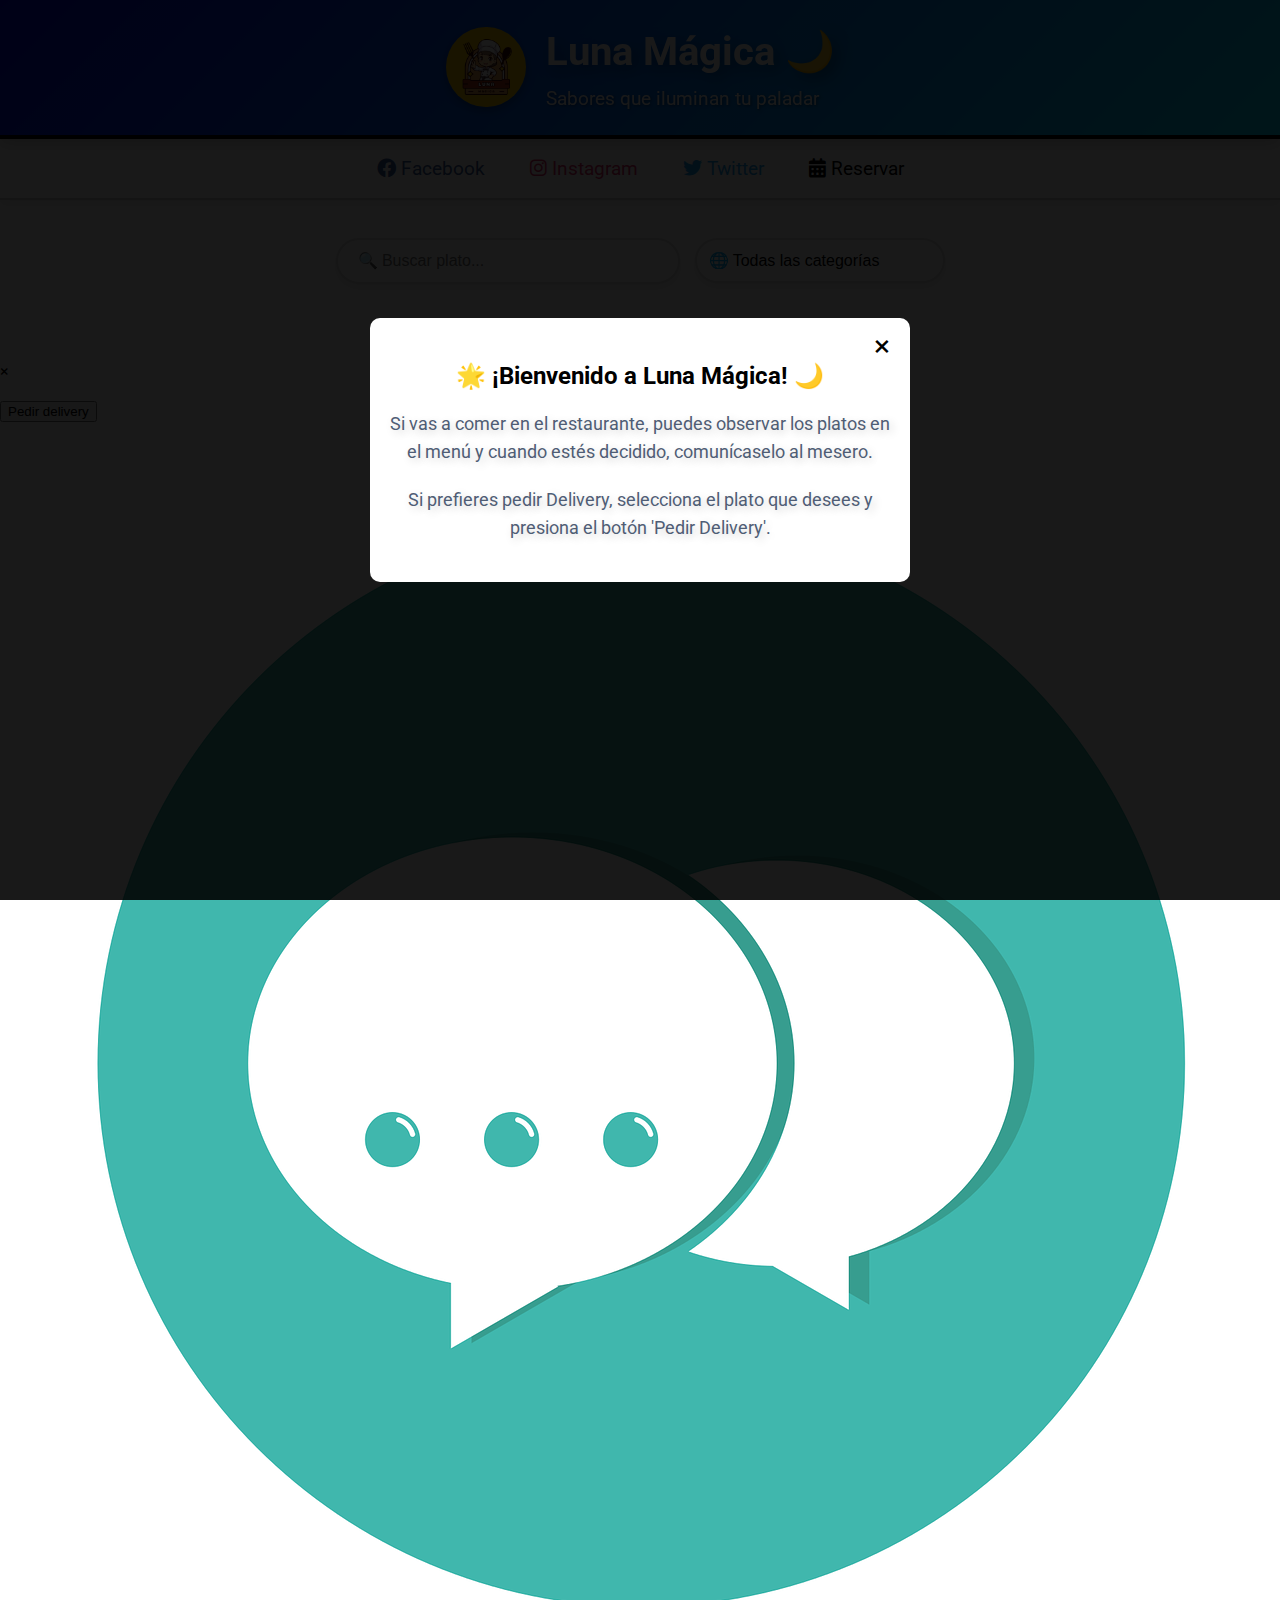
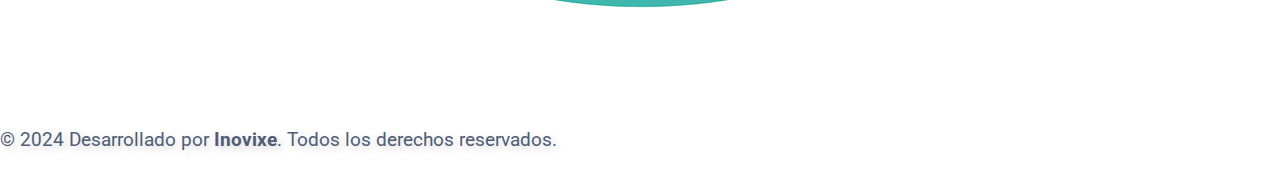
==== commit de08957e: "Update menu-delivery.html" ====
--- a/menu-delivery.html
+++ b/menu-delivery.html
@@ -13,45 +13,51 @@
     <meta http-equiv="Content-Language" content="es">
 
     <style>
-        /* Estilos para el nuevo modal de bienvenida */
-        #welcomeModal {
-            display: none; /* Inicialmente oculto */
-            position: fixed;
-            top: 0;
-            left: 0;
-            width: 100%;
-            height: 100%;
-            background-color: rgba(0, 0, 0, 0.5); /* Fondo semitransparente */
-            justify-content: center;
-            align-items: center;
-            z-index: 10000; /* Un valor alto para asegurarse de que no interfiera con otros modales */
-        }
+       /* Estilos para el nuevo modal de bienvenida */
+#welcomeModal {
+    display: none; /* Inicialmente oculto */
+    position: fixed;
+    top: 0;
+    left: 0;
+    width: 100%;
+    height: 100%;
+    background-color: rgba(0, 0, 0, 0.5); /* Fondo semitransparente */
+    justify-content: center;
+    align-items: center;
+    z-index: 10000; /* Un valor alto para asegurarse de que no interfiera con otros modales */
+    display: flex; /* Flexbox para centrar */
+    flex-direction: column; /* Centra verticalmente el contenido */
+    align-items: center; /* Centra horizontalmente el contenido */
+}
 
-        .welcome-modal-content {
-            background-color: white;
-            padding: 20px;
-            border-radius: 10px;
-            text-align: center;
-            width: 80%;
-            max-width: 500px;
-        }
+/* Contenido del modal */
+.welcome-modal-content {
+    background-color: white;
+    padding: 20px;
+    border-radius: 10px;
+    text-align: center;
+    width: 80%;
+    max-width: 500px;
+    position: relative; /* Para posicionar la X */
+}
 
-        .welcome-modal-content h3 {
-            font-size: 1.5em;
-            margin-bottom: 20px;
-        }
+.welcome-modal-content h3 {
+    font-size: 1.5em;
+    margin-bottom: 20px;
+}
 
-        .welcome-modal-content p {
-            font-size: 1.1em;
-        }
+.welcome-modal-content p {
+    font-size: 1.1em;
+}
 
-        .close-welcome-modal {
-            font-size: 30px;
-            cursor: pointer;
-            position: absolute;
-            top: 10px;
-            right: 20px;
-        }
+.close-welcome-modal {
+    font-size: 30px;
+    cursor: pointer;
+    position: absolute;
+    top: 10px;
+    right: 20px;
+}
+
     </style>
 </head>
 
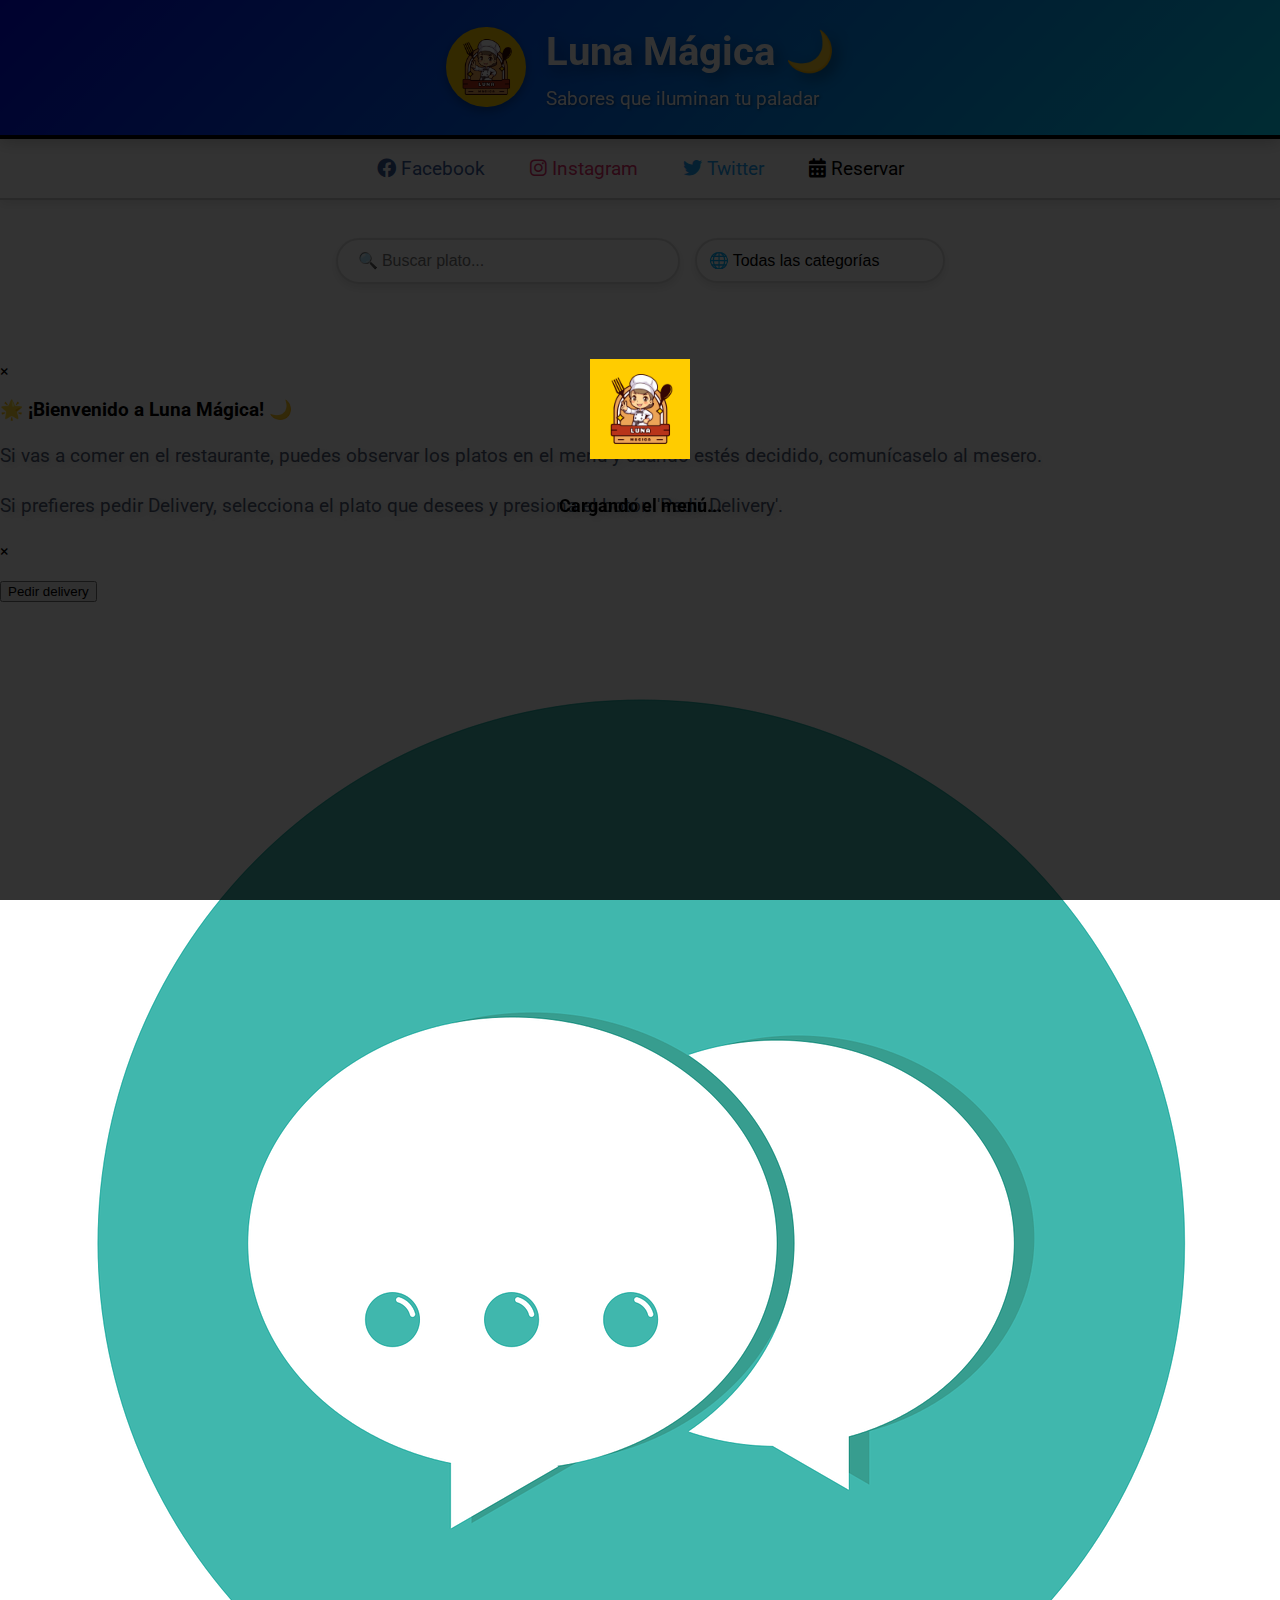
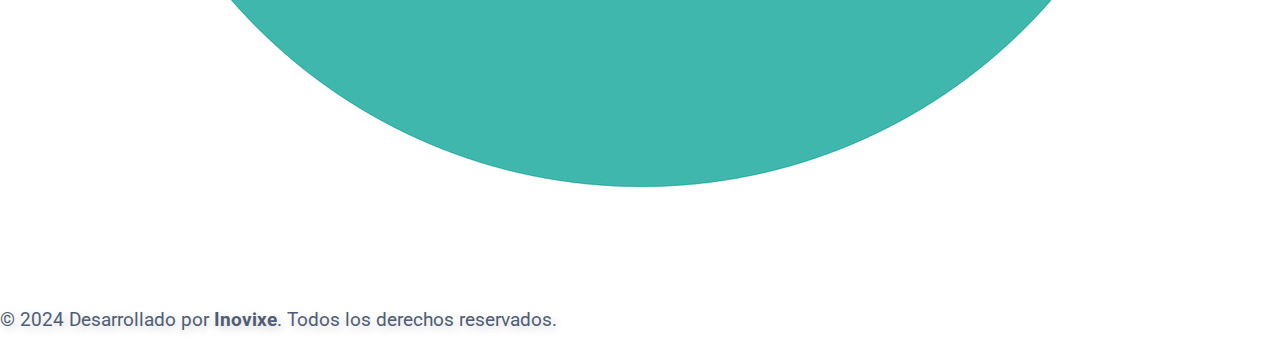
==== commit 1ce6bf78: "Update menu-delivery.html" ====
--- a/menu-delivery.html
+++ b/menu-delivery.html
@@ -11,54 +11,6 @@
     <link href="https://fonts.googleapis.com/css2?family=Roboto:wght@400;500;600;700&display=swap" rel="stylesheet">
     <link rel="stylesheet" href="https://cdnjs.cloudflare.com/ajax/libs/font-awesome/6.0.0-beta3/css/all.min.css">
     <meta http-equiv="Content-Language" content="es">
-
-    <style>
-       /* Estilos para el nuevo modal de bienvenida */
-#welcomeModal {
-    display: none; /* Inicialmente oculto */
-    position: fixed;
-    top: 0;
-    left: 0;
-    width: 100%;
-    height: 100%;
-    background-color: rgba(0, 0, 0, 0.5); /* Fondo semitransparente */
-    justify-content: center;
-    align-items: center;
-    z-index: 10000; /* Un valor alto para asegurarse de que no interfiera con otros modales */
-    display: flex; /* Flexbox para centrar */
-    flex-direction: column; /* Centra verticalmente el contenido */
-    align-items: center; /* Centra horizontalmente el contenido */
-}
-
-/* Contenido del modal */
-.welcome-modal-content {
-    background-color: white;
-    padding: 20px;
-    border-radius: 10px;
-    text-align: center;
-    width: 80%;
-    max-width: 500px;
-    position: relative; /* Para posicionar la X */
-}
-
-.welcome-modal-content h3 {
-    font-size: 1.5em;
-    margin-bottom: 20px;
-}
-
-.welcome-modal-content p {
-    font-size: 1.1em;
-}
-
-.close-welcome-modal {
-    font-size: 30px;
-    cursor: pointer;
-    position: absolute;
-    top: 10px;
-    right: 20px;
-}
-
-    </style>
 </head>
 
 <body>
@@ -103,10 +55,10 @@
         </section>
     </main>
 
-    <!-- Modal de bienvenida (nuevo) -->
+    <!-- Modal de bienvenida -->
     <div id="welcomeModal" class="modal">
-        <div class="welcome-modal-content">
-            <span class="close-welcome-modal" id="close-welcome-modal">&times;</span>
+        <div class="modal-content">
+            <span class="close" onclick="closeWelcomeModal()">&times;</span>
             <h3>🌟 ¡Bienvenido a Luna Mágica! 🌙</h3>
             <p>Si vas a comer en el restaurante, puedes observar los platos en el menú y cuando estés decidido, comunícaselo al mesero.</p>
             <p>Si prefieres pedir Delivery, selecciona el plato que desees y presiona el botón 'Pedir Delivery'.</p>
@@ -139,26 +91,26 @@
     </div>
 
     <script>
-        // Mostrar el modal de bienvenida después de que la página haya cargado
+        // Función para mostrar el modal de bienvenida
         window.onload = function() {
-            const welcomeModal = document.getElementById("welcomeModal");
-            const closeModal = document.getElementById("close-welcome-modal");
+            const welcomeModal = document.getElementById('welcomeModal');
+            welcomeModal.style.display = 'block';
+        }
 
-            // Mostrar el modal de bienvenida al cargar la página
-            welcomeModal.style.display = "flex"; // Usamos 'flex' para centrarlo
+        // Función para cerrar el modal de bienvenida
+        function closeWelcomeModal() {
+            const welcomeModal = document.getElementById('welcomeModal');
+            welcomeModal.style.display = 'none';
+        }
 
-            // Cerrar el modal cuando se hace clic en la X
-            closeModal.onclick = function() {
-                welcomeModal.style.display = "none";
+        function toggleMenu() {
+            const menuLinks = document.getElementById('menu-links');
+            if (menuLinks.style.display === 'none' || menuLinks.style.display === '') {
+                menuLinks.style.display = 'block';
+            } else {
+                menuLinks.style.display = 'none';
             }
-
-            // Cerrar el modal si se hace clic fuera del contenido
-            window.onclick = function(event) {
-                if (event.target === welcomeModal) {
-                    welcomeModal.style.display = "none";
-                }
-            }
-        };
+        }
     </script>
 
     <script src="menu.js" type="module"></script>
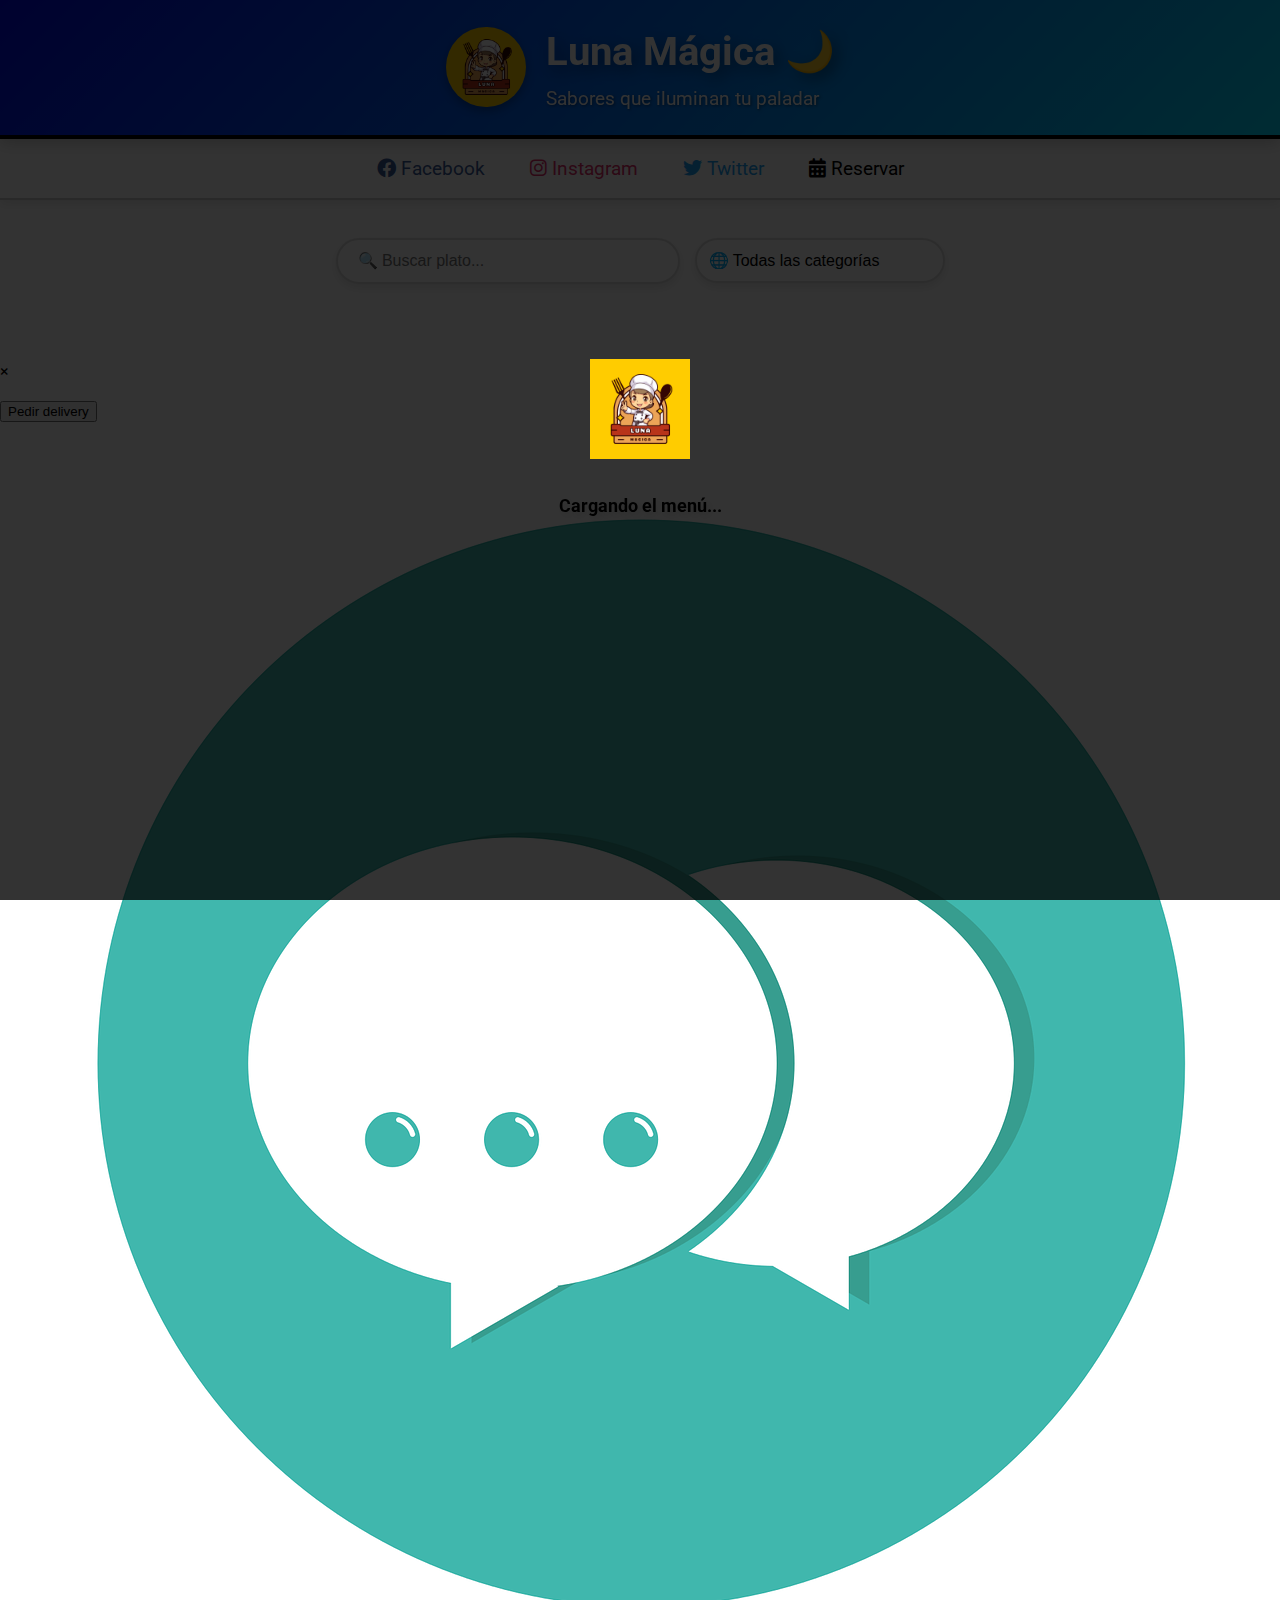
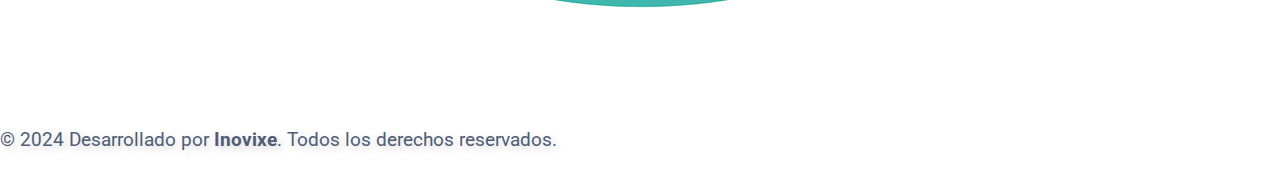
==== commit e5dd4d53: "Update menu-delivery.html" ====
--- a/menu-delivery.html
+++ b/menu-delivery.html
@@ -15,7 +15,7 @@
 
 <body>
 
-    <div id="loading-container" class="loading-container">
+          <div id="loading-container" class="loading-container">
         <img src="Imagenes/Red and Yellow Catering Flat Illustrative Food Place Logo (1).png" alt="Cargando..." class="loading-logo">
         <p>Cargando el menú...</p>
     </div>
@@ -40,30 +40,21 @@
     </nav>
 
     <main>
-        <section class="menu-container">
-            <div class="filter-container">
-                <input type="text" id="search" placeholder="🔍 Buscar plato..." class="search-box">
-                <select id="category-filter-select" class="category-filter">
-                    <option value="">🌐 Todas las categorías</option>
-                    <option value="Entradas">🥗 Entradas</option>
-                    <option value="Platos principales">🍝 Platos principales</option>
-                    <option value="Postres">🍰 Postres</option>
-                    <option value="Bebidas">🥤 Bebidas</option>
-                </select>
-            </div>
-            <section id="menu" class="menu-items"></section>
-        </section>
+<section class="menu-container">
+  <div class="filter-container">
+    <input type="text" id="search" placeholder="🔍 Buscar plato..." class="search-box">
+    <select id="category-filter-select" class="category-filter">
+      <option value="">🌐 Todas las categorías</option>
+      <option value="Entradas">🥗 Entradas</option>
+      <option value="Platos principales">🍝 Platos principales</option>
+      <option value="Postres">🍰 Postres</option>
+      <option value="Bebidas">🥤 Bebidas</option>
+    </select>
+  </div>
+  <section id="menu" class="menu-items"></section>
+</section>
+
     </main>
-
-    <!-- Modal de bienvenida -->
-    <div id="welcomeModal" class="modal">
-        <div class="modal-content">
-            <span class="close" onclick="closeWelcomeModal()">&times;</span>
-            <h3>🌟 ¡Bienvenido a Luna Mágica! 🌙</h3>
-            <p>Si vas a comer en el restaurante, puedes observar los platos en el menú y cuando estés decidido, comunícaselo al mesero.</p>
-            <p>Si prefieres pedir Delivery, selecciona el plato que desees y presiona el botón 'Pedir Delivery'.</p>
-        </div>
-    </div>
 
     <div id="myModal" class="modal">
         <div class="modal-content">
@@ -91,18 +82,6 @@
     </div>
 
     <script>
-        // Función para mostrar el modal de bienvenida
-        window.onload = function() {
-            const welcomeModal = document.getElementById('welcomeModal');
-            welcomeModal.style.display = 'block';
-        }
-
-        // Función para cerrar el modal de bienvenida
-        function closeWelcomeModal() {
-            const welcomeModal = document.getElementById('welcomeModal');
-            welcomeModal.style.display = 'none';
-        }
-
         function toggleMenu() {
             const menuLinks = document.getElementById('menu-links');
             if (menuLinks.style.display === 'none' || menuLinks.style.display === '') {
--- a/styles.css
+++ b/styles.css
@@ -52,7 +52,134 @@
     font-weight: bold;
     text-align: center;
   }
-  
+/* Estilos mejorados para el modal de bienvenida */
+.welcome-modal {
+  display: none;
+  position: fixed;
+  z-index: 1050;
+  left: 0;
+  top: 50%;
+  transform: translateY(-50%);
+  width: 100%;
+  height: 100%;
+  background-color: rgba(0, 0, 0, 0.6);
+  padding-top: 40px;
+  opacity: 0;
+  animation: modalFadeIn 0.5s forwards;
+}
+
+/* Fondo oscuro detrás del modal de bienvenida */
+.welcome-modal-overlay {
+  position: fixed;
+  top: 0;
+  left: 0;
+  width: 100%;
+  height: 100%;
+  background-color: rgba(0, 0, 0, 0.8);
+  z-index: 1040;
+}
+
+/* Animaciones de entrada y salida */
+@keyframes modalFadeIn {
+  0% {
+    opacity: 0;
+    transform: translateY(-30%);
+  }
+  100% {
+    opacity: 1;
+    transform: translateY(-50%);
+  }
+}
+
+@keyframes modalFadeOut {
+  0% {
+    opacity: 1;
+    transform: translateY(-50%);
+  }
+  100% {
+    opacity: 0;
+    transform: translateY(-30%);
+  }
+}
+
+.welcome-modal-content {
+  background-color: #ffffff;
+  margin: 0 auto;
+  padding: 25px;
+  border-radius: 12px;
+  text-align: center;
+  position: relative;
+  width: 80%;
+  max-width: 600px;
+  box-shadow: 0 10px 30px rgba(0, 0, 0, 0.3);
+  overflow: hidden;
+  animation: scaleIn 0.3s ease-out;
+}
+
+@keyframes scaleIn {
+  from {
+    transform: scale(0.8);
+    opacity: 0;
+  }
+  to {
+    transform: scale(1);
+    opacity: 1;
+  }
+}
+
+@keyframes scaleOut {
+  from {
+    transform: scale(1);
+    opacity: 1;
+  }
+  to {
+    transform: scale(0.8);
+    opacity: 0;
+  }
+}
+
+/* Botón de cierre con mejor diseño */
+.welcome-close {
+  position: absolute;
+  top: 15px;
+  right: 15px;
+  width: 32px;
+  height: 32px;
+  background-color: #ff5e57;
+  color: white;
+  font-size: 22px;
+  font-weight: bold;
+  border: none;
+  border-radius: 50%;
+  display: flex;
+  justify-content: center;
+  align-items: center;
+  cursor: pointer;
+  box-shadow: 0 4px 8px rgba(0, 0, 0, 0.2);
+  transition: transform 0.3s ease, background-color 0.3s ease;
+}
+
+.welcome-close:hover {
+  background-color: #ff3b30;
+  transform: scale(1.1);
+}
+
+/* Estilos específicos del contenido del modal */
+.welcome-modal h3 {
+  margin-top: 40px; /* Mayor separación del botón de cierre */
+  font-size: 1.6rem;
+  color: black;
+  margin-bottom: 15px;
+}
+
+.welcome-modal p {
+  font-size: 1.1rem;
+  color: #555;
+  margin-bottom: 20px;
+}
+
+
+                           
   #welcome-container {
     max-width: 900px;
     margin: 50px auto;
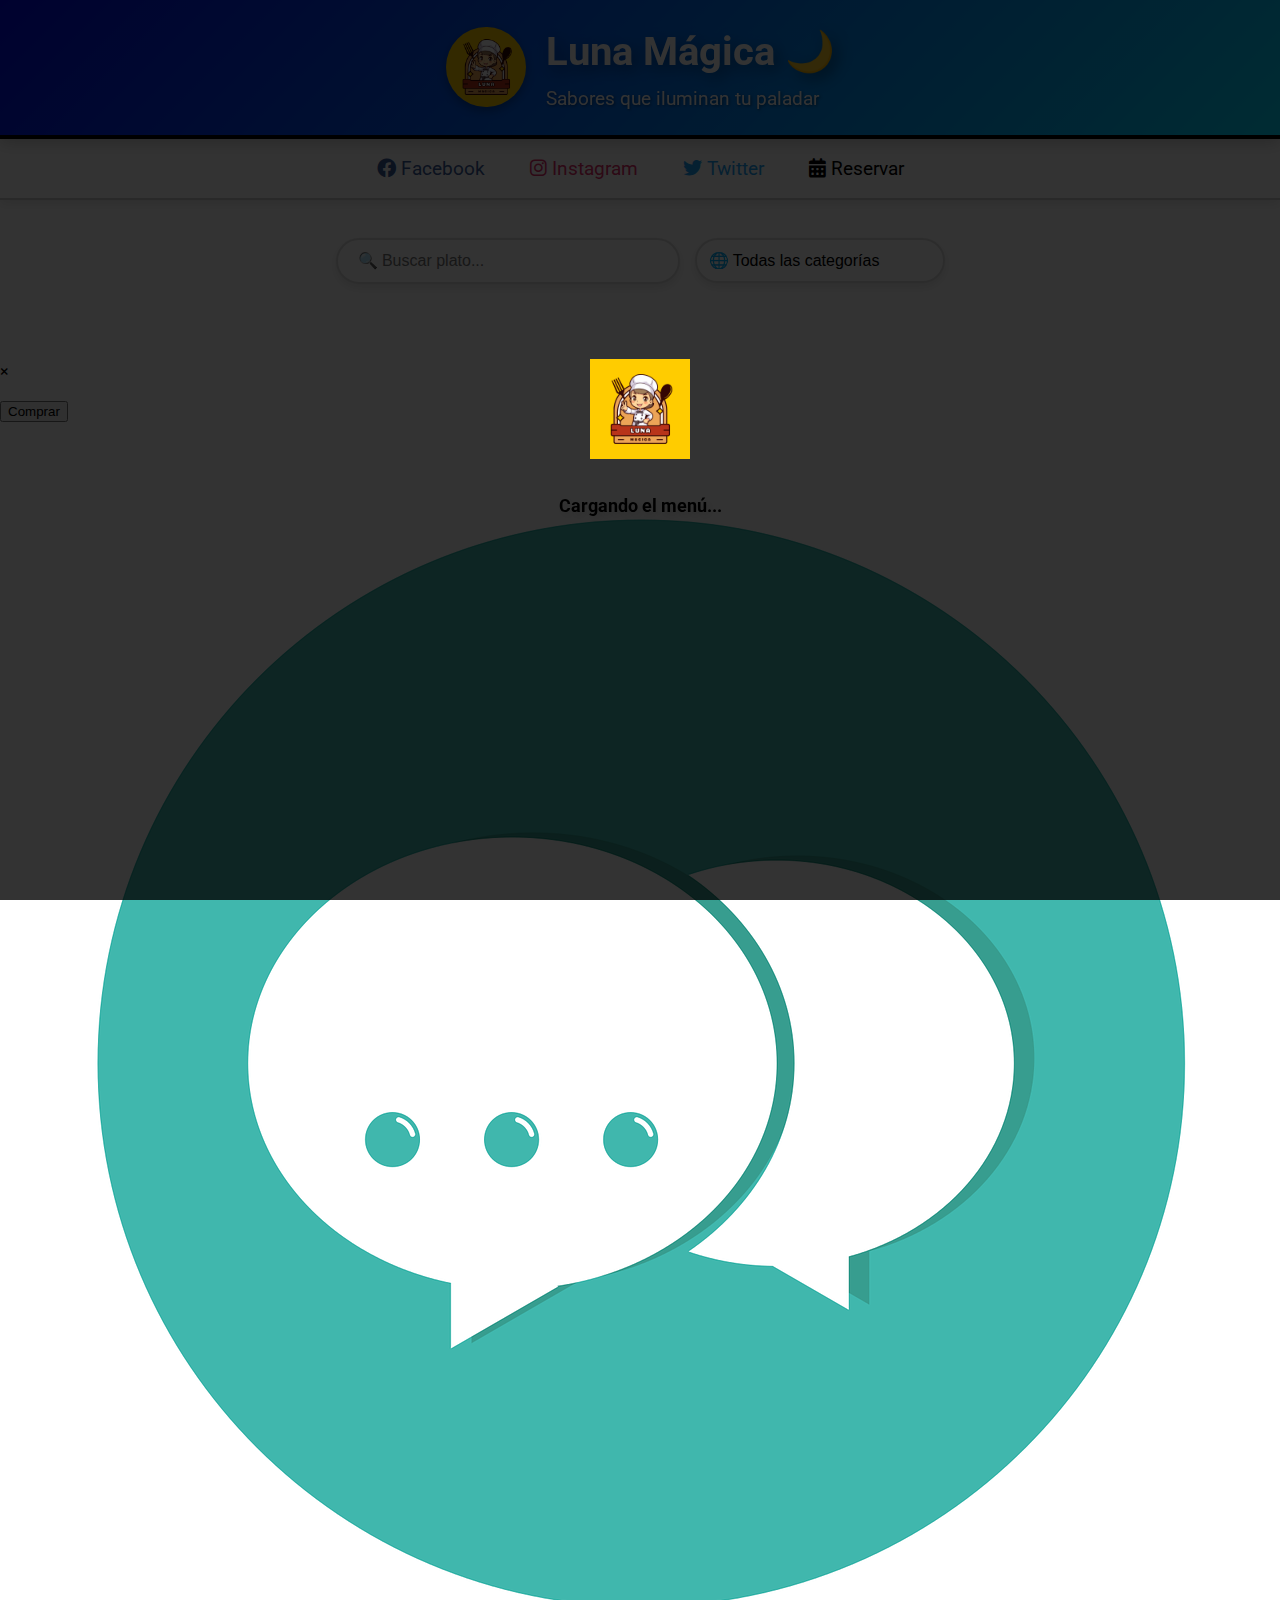
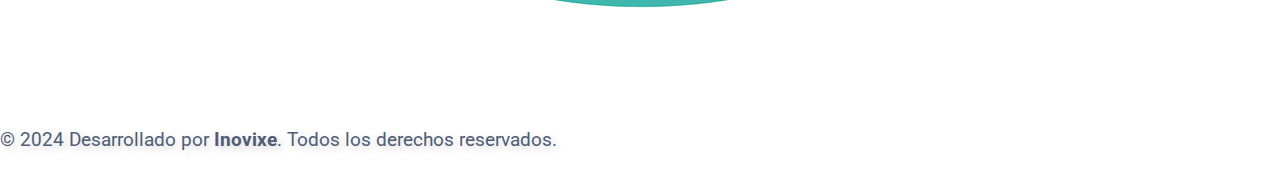
==== commit 3822c2a1: "Update menu-delivery.html" ====
--- a/menu-delivery.html
+++ b/menu-delivery.html
@@ -62,7 +62,7 @@
             <img id="modal-img" src="" alt="">
             <h3 id="modal-title"></h3>
             <p id="modal-description"></p>
-            <button id="orderButton" class="order-button">Pedir delivery</button>
+            <button id="orderButton" class="order-button">Comprar</button>
         </div>
     </div>
 
